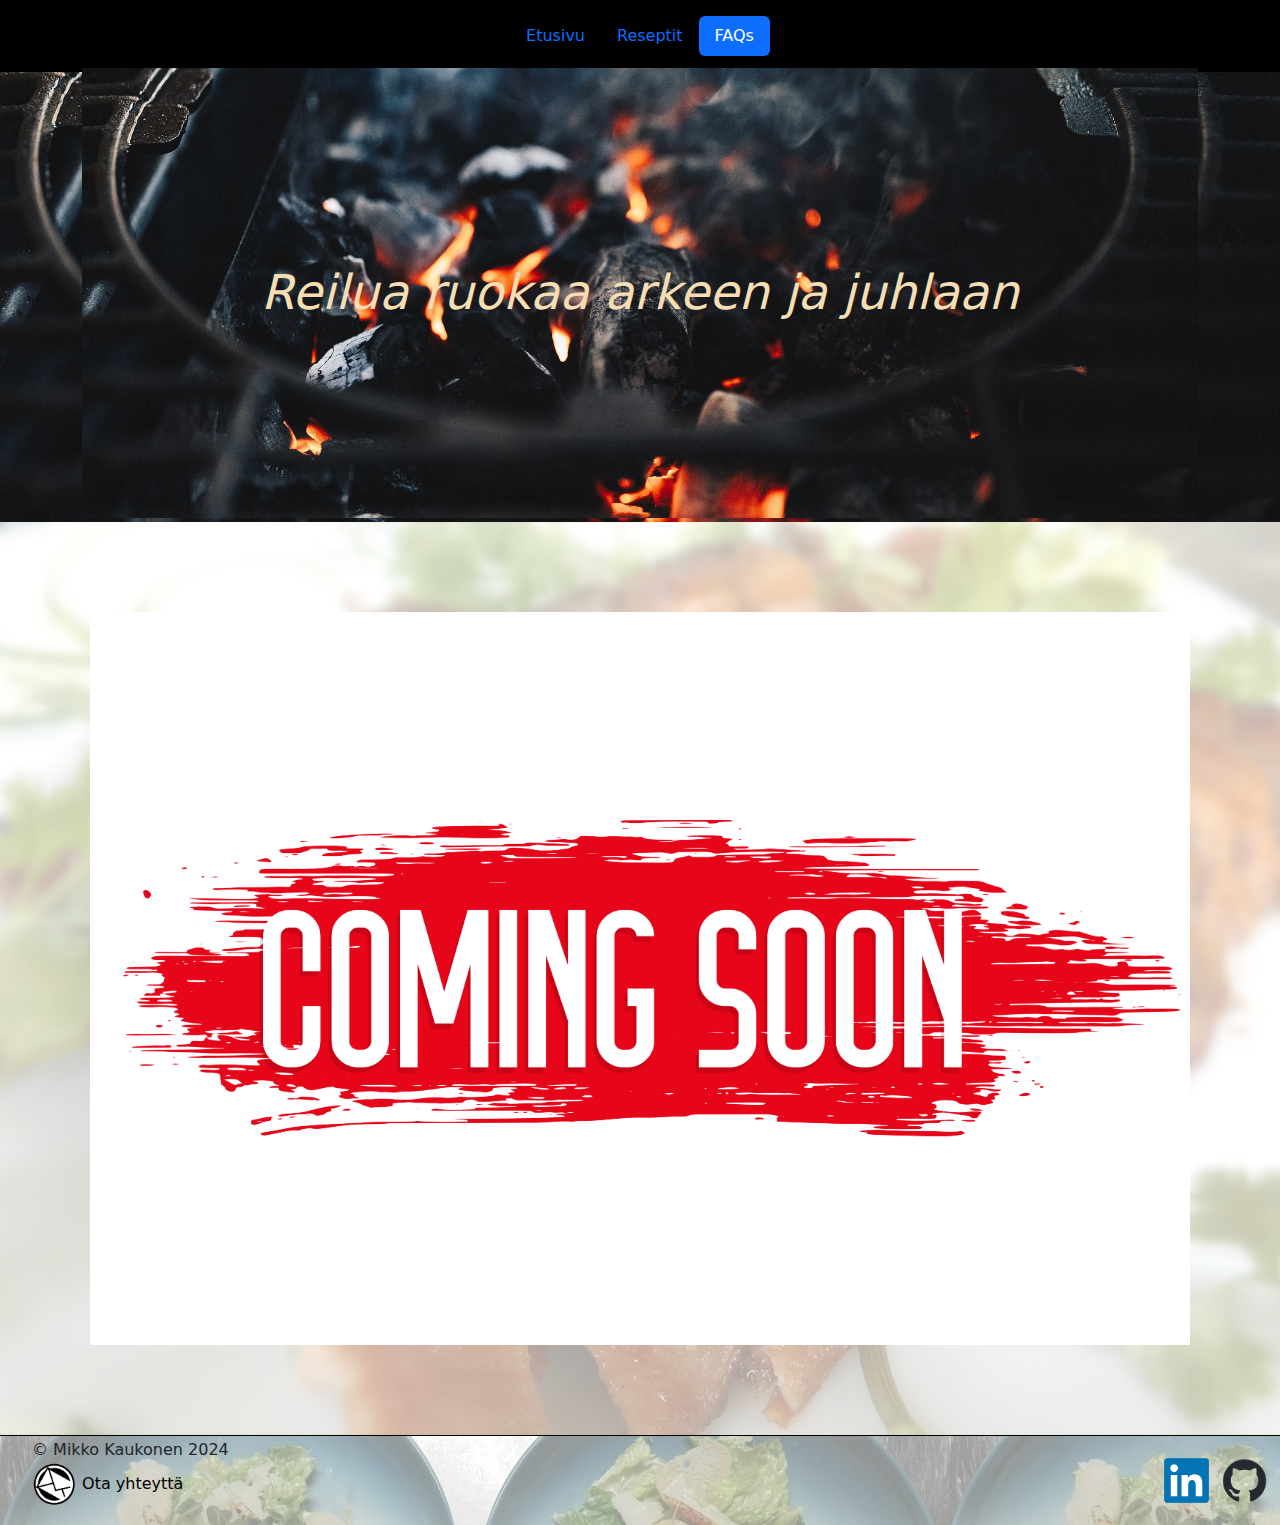
==== comingsoon.html @ c3bb36e0 "Add files via upload" ====
<!DOCTYPE html>
<html lang="en">
<head>
    <meta charset="UTF-8">
    <meta name="viewport" content="width=device-width, initial-scale=1.0">
    <title>Coming soon</title>
    <link href="https://cdn.jsdelivr.net/npm/bootstrap@5.3.3/dist/css/bootstrap.min.css" rel="stylesheet" integrity="sha384-QWTKZyjpPEjISv5WaRU9OFeRpok6YctnYmDr5pNlyT2bRjXh0JMhjY6hW+ALEwIH" crossorigin="anonymous">
    
    <link rel="stylesheet" href="./style.css">
    <style>

    </style>
</head>
<body>
    <section id="header">
        <div class="header">
            <header class="d-flex justify-content-center py-3">
                <ul class="nav nav-pills">
                  <li class="nav-item"><a href="./index.html" class="nav-link">Etusivu</a></li>
                  <li class="nav-item"><a href="./reseptit.html" class="nav-link">Reseptit</a></li>
                  <li class="nav-item"><a href="./comingsoon.html" class="nav-link active" aria-current="page">FAQs</a></li>
                </ul>
              </header>
        </div>
    </section>

        <!-- Title -->
        <section id="title">
            <div class="container">
                
                <h1 id="title">Reilua ruokaa arkeen ja juhlaan</h1>
            </div>
        </section>

        <!-- Features -->  
        <section id="features">
            <img src="./images/comingsoon/comingsoon.jpg" alt="coming soon logo" style="width: 100%;">
        </section>

        <!-- Footer -->
        <section id="footer">
            <div class="footer-container">
              <ul>
                <li>© Mikko Kaukonen 2024</li>
                <li>
                  <a href="mailto:mikko.kaukonen@hotmail.com">
                  <img src="./images/footer/email-logo.png" alt="email logo" class="footerimage"></a>
                  <a href="mailto:mikko.kaukonen@hotmail.com">Ota yhteyttä</a></li>
              </ul>
      
              <a href="https://www.linkedin.com/in/mikko-j-kaukonen/">
                <img src="./images/footer/linkedIn_logo.png" alt="linkedIn_logo" class="footerimage">
              </a>
      
              <a href="https://github.com/mikkojkaukonen">
                <img src="./images/footer/github-mark.png" alt="github-mark" class="footerimage">
              </a>   
            </div>
           </section>
    
</body>
</html>
---- style.css ----
/* XXXXXXXXXXXXXXXX YLEISET XXXXXXXXXXXXXXXX*/

#header {
    background-color: black;
    
}

#title {
    display: flex;
    background-image: url(./images/title.png);
    background-size: cover;
    background-position: center;
    width: 100%;
    height: 50vh;
    align-items: center;
    justify-content: center;
}

h1 {
    font-style: italic;
    color: wheat;
    font-size: 3rem;
    text-align: center;
    
}

#features {
    background-image: url(./images/features-backround.png);
    display: grid;
    background-size: cover;
    background-position: center;
    width: 100%;
    overflow: hidden;
    padding: 10vh;
    justify-content: center; 
    font-size: 1.5rem;
    text-align: center;
}

.footer-container {
    background-image: url(./images/footerbackround.jpg);
    min-height: 10vh;
    display: grid;
    grid-template-columns: 20fr 1fr 1fr;
    align-items: center;   
    gap: 0px;
    font-size: 1rem;
    border-top: 1px solid black;
 }

 .footer-container ul {
    list-style: none;
 } 

 .footer-container ul li a {
    text-decoration: none;
    color: black;
 }

 .footerimage {
    height: 5vh; 
 }

/* XXXXXXXXXXXXXXXX ETUSIVU XXXXXXXXXXXXXXXX*/

.homeimages-container {
    display: grid;
    grid-template-columns: repeat(3, 1fr);
    grid-template-rows: auto auto; 
    justify-content: center;
}

.homeimage {
    padding: 5%;
    width: 90%;
}


/* XXXXXXXXXXXXXXXX RESEPTIT XXXXXXXXXXXXXXXX*/



.link-container {
    display: grid;
    grid-template-columns: repeat(5, 1fr);
    
    gap: 1px;   
}

.link-item {
    border: 1px solid black;
    display: flex;
    flex-direction: column;
    align-items: center;
    text-decoration: none;
    width: 100%;
    height: 100%;

}

.link-image {
    width: 100px;
    height: 100px;
    object-fit: cover;
}

.link-text {
    margin-top: 10px;
    color: black;
    font-size: 1rem;
}


/* XXXXXXXXXXXXXXXX MAKARONILAATIKKO XXXXXXXXXXXXXXXX*/

#ainekset {
   text-align: left;
   padding-left: 10vh;
}

ul ul {
    list-style: circle;
}

#ohjeet {
    text-align: left;
    padding-left: 10vh;
 }

 .ainekuvat {
    height: 30vh;
    margin: 5vh;
 }

 .ohjekuvat {
    height: 30vh;
    margin: 5vh;
 }




@media (max-width: 600px) {

    /* XXXXXXXXXXXXXXXX YLEISET XXXXXXXXXXXXXXXX*/
    #title {
        font-size: 3rem;
        height: 60vh;
    }

    #features {
        font-size: 1.4rem;
    }

    /* XXXXXXXXXXXXXXXX RESEPTIT XXXXXXXXXXXXXXXX*/

    .link-container {
        grid-template-columns: repeat(3, 1fr);
    }

    /* XXXXXXXXXXXXXXXX MAKARONILAATIKKO XXXXXXXXXXXXXXXX*/

    .ainekuvat {
        height: 20vh;
        margin: 4vh;
     }
    
     .ohjekuvat {
        height: 20vh;
        margin: 4vh;
     }


}

@media (max-width: 450px) {

    /* XXXXXXXXXXXXXXXX YLEISET XXXXXXXXXXXXXXXX*/

    #title {
        font-size: 1.3rem;
        height: 30vh;
    }

    #features {
        font-size: 1rem;
    }

    .footer-container {
        font-size: 0.6rem;
     }

     .footerimage {
        height: 3vh; 
     }

    /* XXXXXXXXXXXXXXXX RESEPTITI XXXXXXXXXXXXXXXX*/

    .link-container {
        grid-template-columns: repeat(2, 1fr);
    }

    /* XXXXXXXXXXXXXXXX MAKARONILAATIKKO XXXXXXXXXXXXXXXX*/

    .ainekuvat {
        height: 15vh;
        margin: 3vh;
     }
    
     .ohjekuvat {
        height: 15vh;
        margin: 3vh;
     }
}
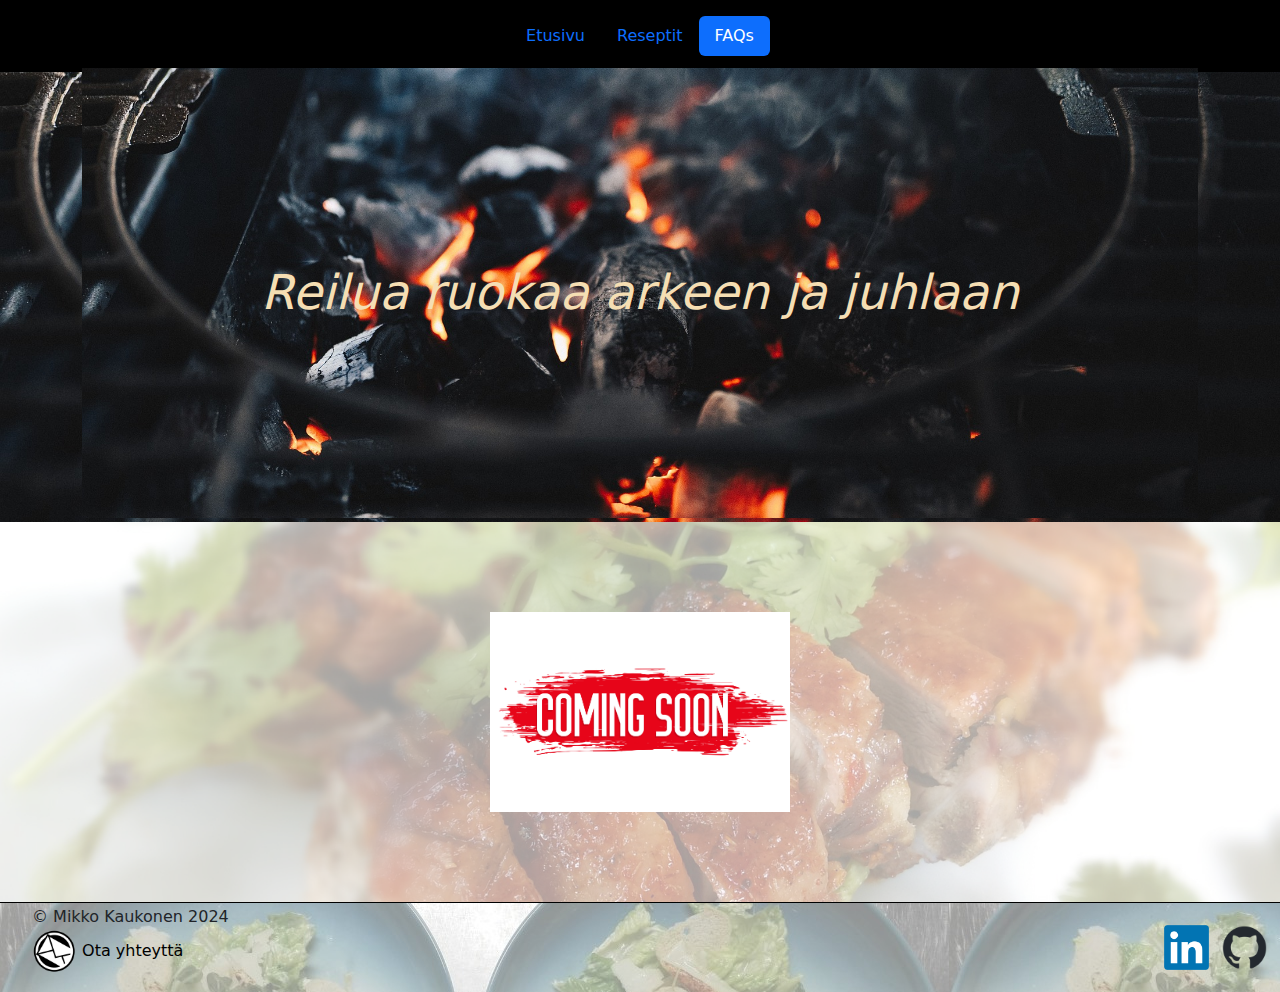
==== commit e3abd5f4: "Update comingsoon.html" ====
--- a/comingsoon.html
+++ b/comingsoon.html
@@ -34,7 +34,7 @@
 
         <!-- Features -->  
         <section id="features">
-            <img src="./images/comingsoon/comingsoon.jpg" alt="coming soon logo" style="width: 100%;">
+            <img src="./images/comingsoon/comingsoon.jpg" alt="coming soon logo" style="height: 200px;">
         </section>
 
         <!-- Footer -->
@@ -59,4 +59,4 @@
            </section>
     
 </body>
-</html>+</html>
--- a/style.css
+++ b/style.css
@@ -1,8 +1,7 @@
 /* XXXXXXXXXXXXXXXX YLEISET XXXXXXXXXXXXXXXX*/
 
 #header {
-    background-color: black;
-    
+    background-color: black; 
 }
 
 #title {
@@ -20,8 +19,7 @@
     font-style: italic;
     color: wheat;
     font-size: 3rem;
-    text-align: center;
-    
+    text-align: center;  
 }
 
 #features {
@@ -72,18 +70,15 @@
 
 .homeimage {
     padding: 5%;
-    width: 90%;
+    width: 100%;
 }
 
 
 /* XXXXXXXXXXXXXXXX RESEPTIT XXXXXXXXXXXXXXXX*/
 
-
-
 .link-container {
     display: grid;
-    grid-template-columns: repeat(5, 1fr);
-    
+    grid-template-columns: repeat(5, 1fr);   
     gap: 1px;   
 }
 
@@ -95,7 +90,8 @@
     text-decoration: none;
     width: 100%;
     height: 100%;
-
+    padding: 10px;
+    font-weight: bold;
 }
 
 .link-image {
@@ -106,10 +102,9 @@
 
 .link-text {
     margin-top: 10px;
-    color: black;
+    color: rgb(161, 5, 21);
     font-size: 1rem;
 }
-
 
 /* XXXXXXXXXXXXXXXX MAKARONILAATIKKO XXXXXXXXXXXXXXXX*/
 
@@ -136,7 +131,6 @@
     height: 30vh;
     margin: 5vh;
  }
-
 
 
 
@@ -150,12 +144,17 @@
 
     #features {
         font-size: 1.4rem;
+        padding: 2vh;
     }
 
     /* XXXXXXXXXXXXXXXX RESEPTIT XXXXXXXXXXXXXXXX*/
 
     .link-container {
         grid-template-columns: repeat(3, 1fr);
+    }
+
+    .link-item {
+        padding: 9x;
     }
 
     /* XXXXXXXXXXXXXXXX MAKARONILAATIKKO XXXXXXXXXXXXXXXX*/
@@ -169,8 +168,6 @@
         height: 20vh;
         margin: 4vh;
      }
-
-
 }
 
 @media (max-width: 450px) {
@@ -187,17 +184,21 @@
     }
 
     .footer-container {
-        font-size: 0.6rem;
+        font-size: 0.9rem;
      }
 
      .footerimage {
-        height: 3vh; 
+        height: 4vh; 
      }
 
     /* XXXXXXXXXXXXXXXX RESEPTITI XXXXXXXXXXXXXXXX*/
 
     .link-container {
         grid-template-columns: repeat(2, 1fr);
+    }
+
+    .link-item {
+        padding: 6x;
     }
 
     /* XXXXXXXXXXXXXXXX MAKARONILAATIKKO XXXXXXXXXXXXXXXX*/
